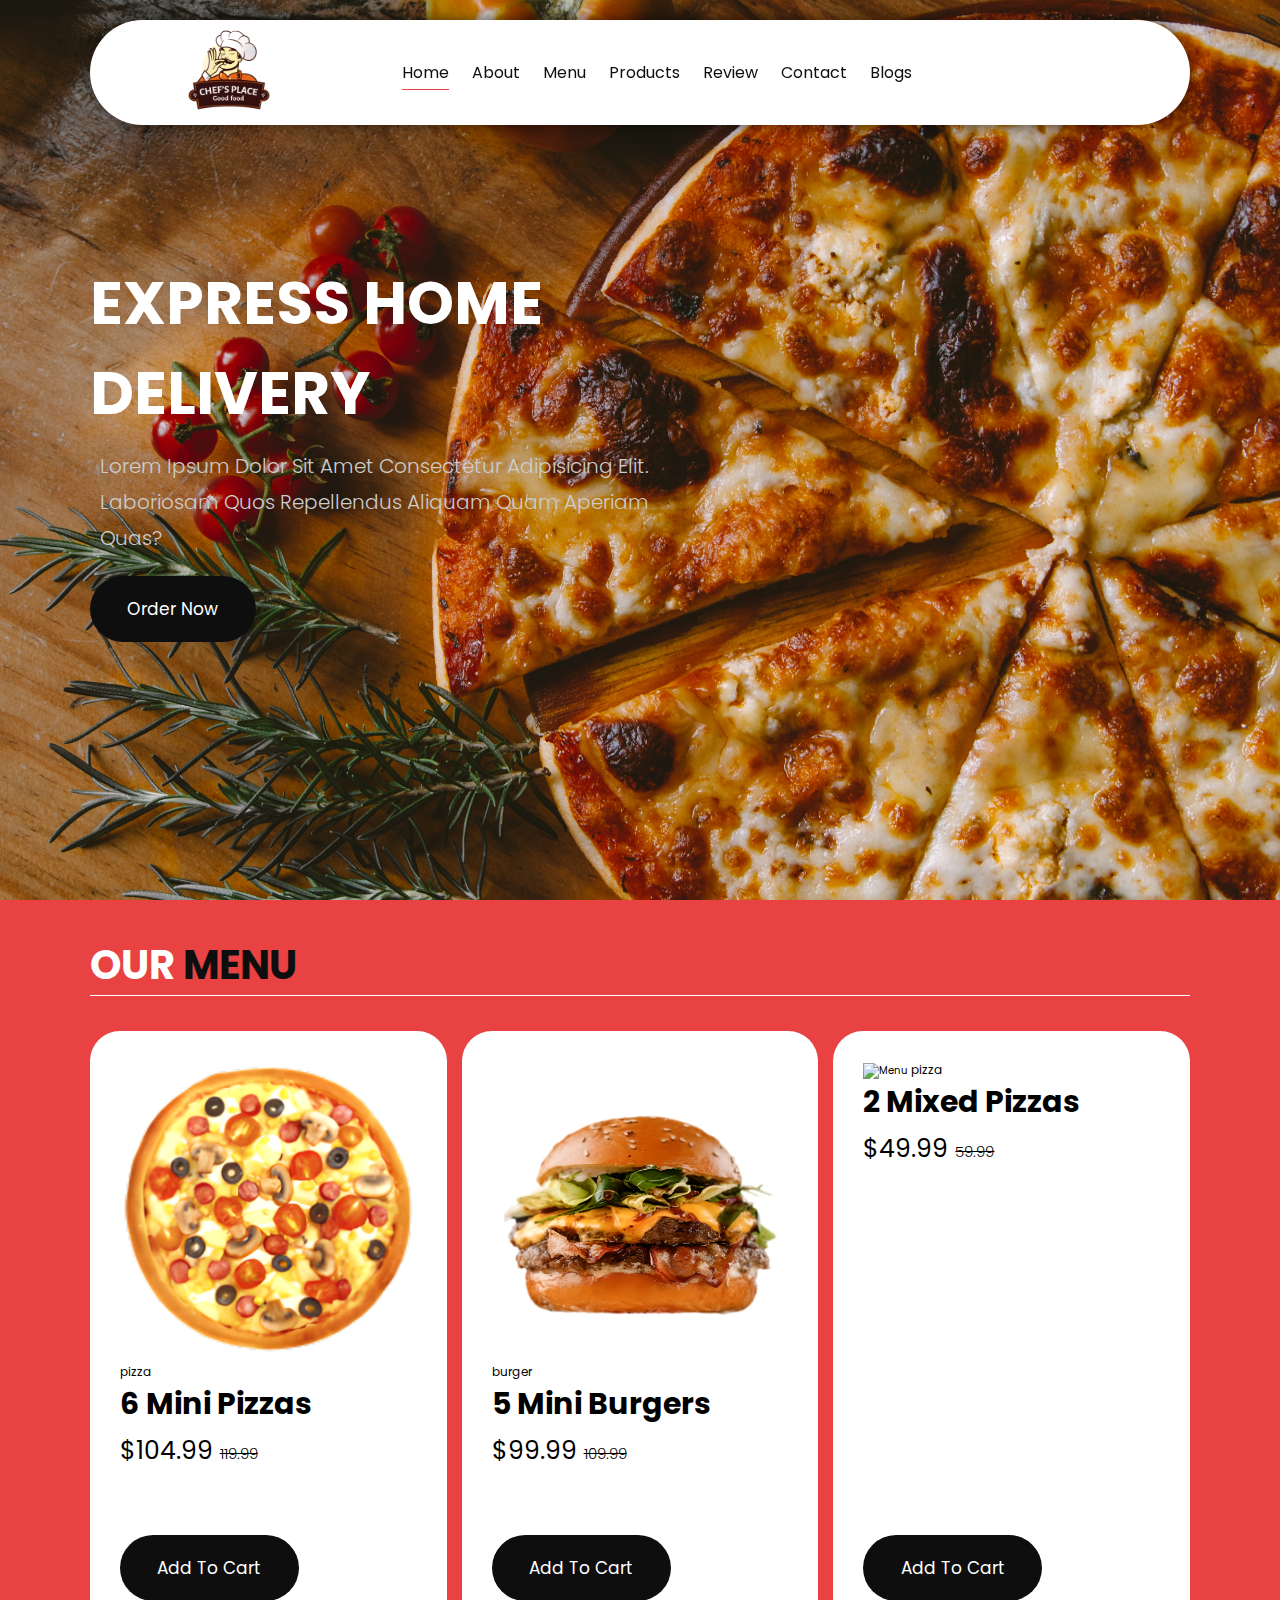
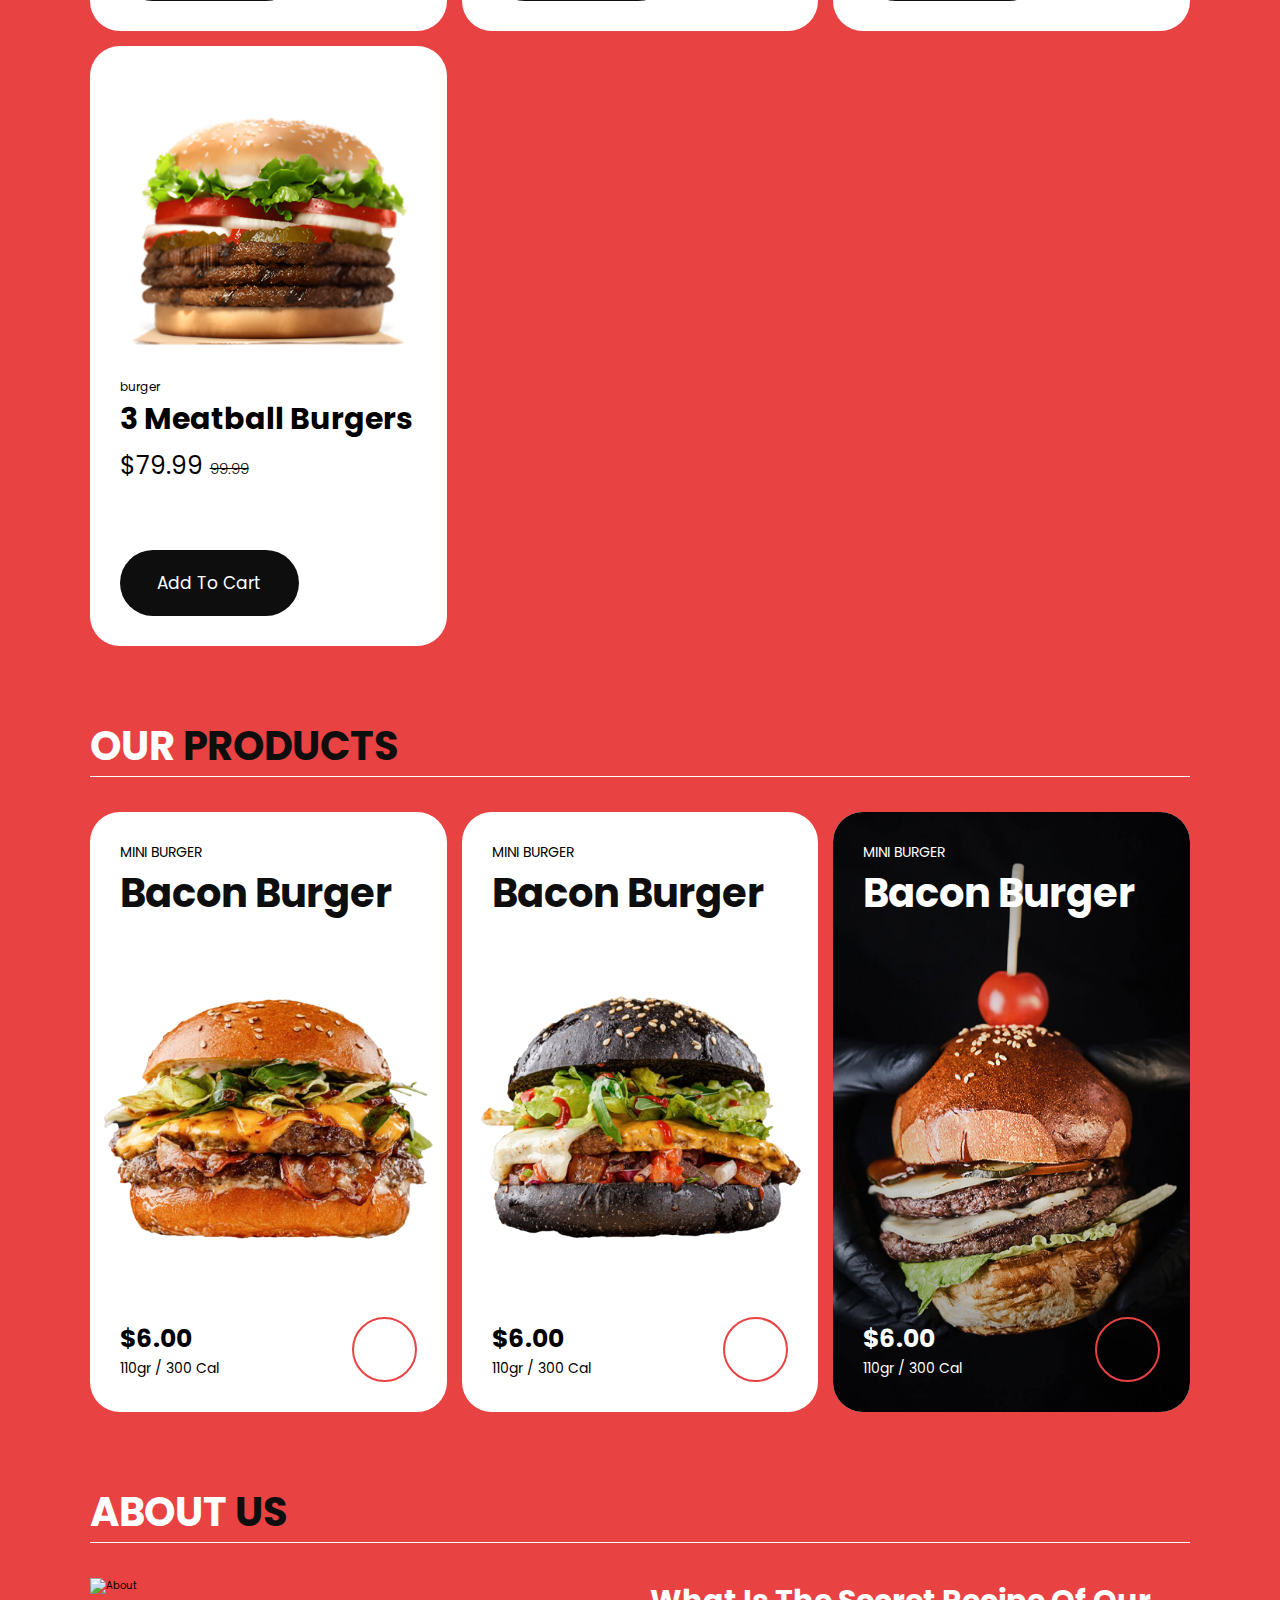
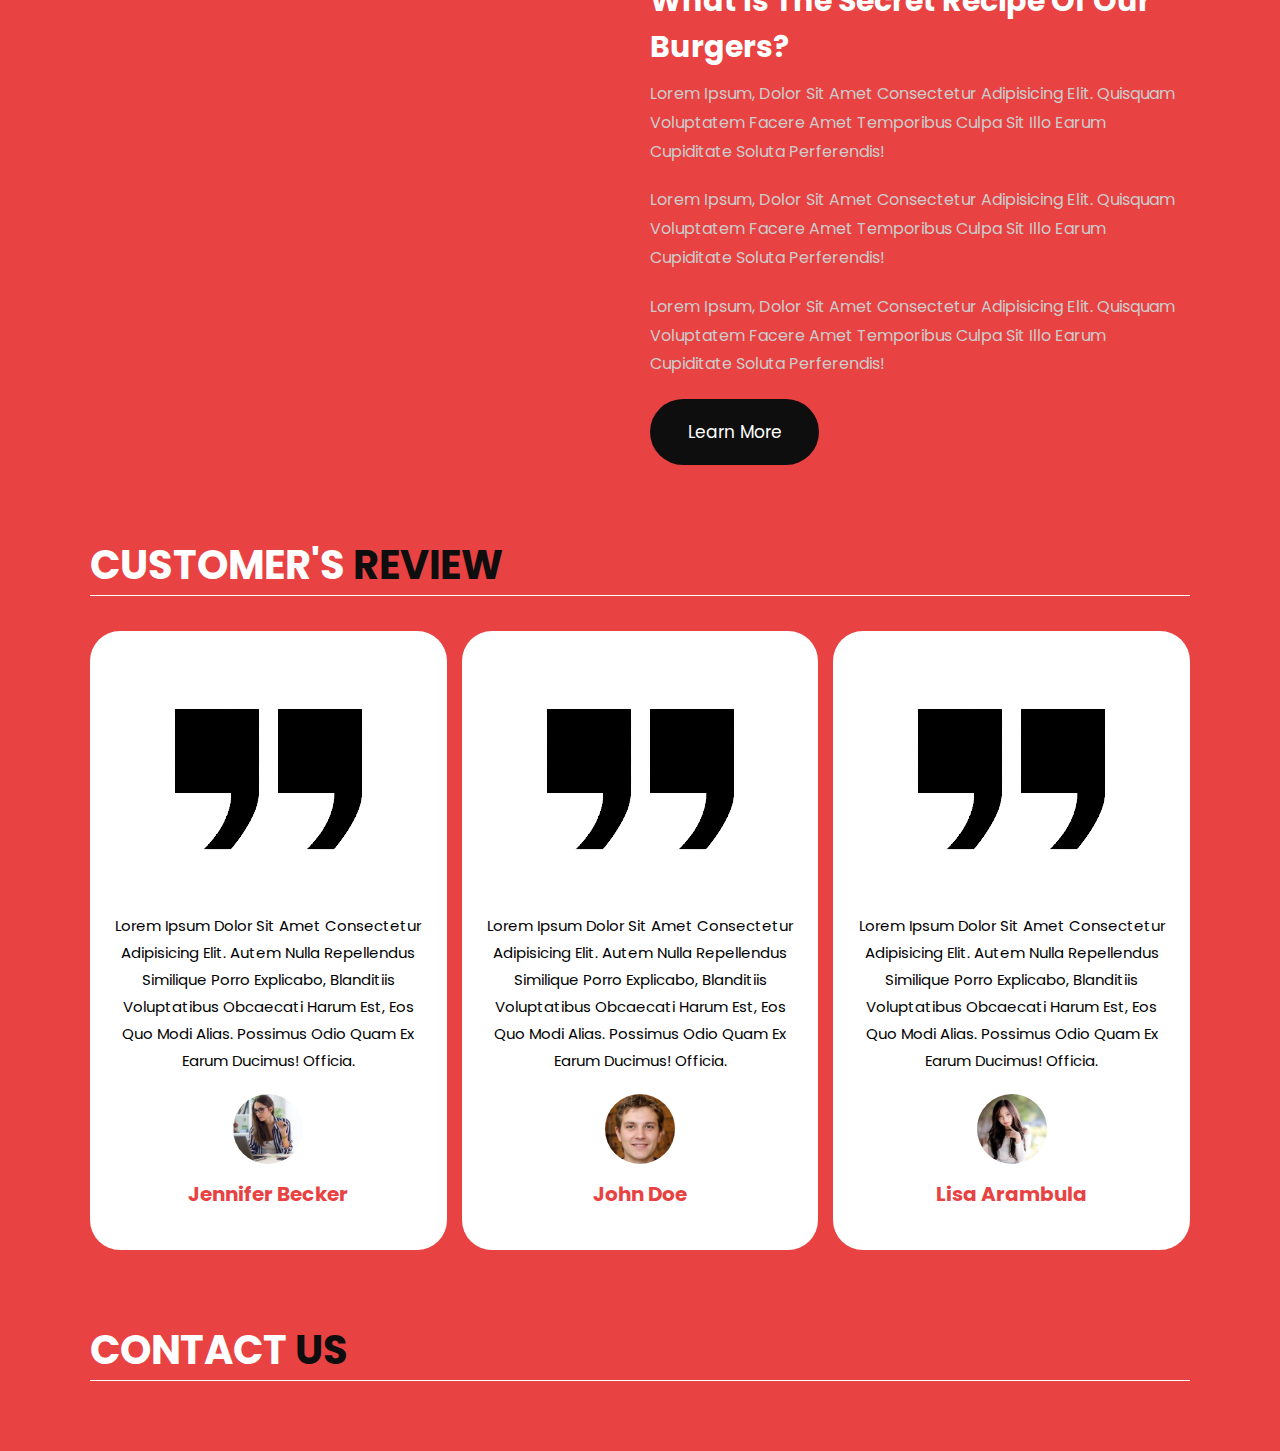
==== index.html @ 084d1977 "first commit" ====
<!DOCTYPE html>
<html lang="en">

<head>
  <meta charset="UTF-8" />
  <meta http-equiv="X-UA-Compatible" content="IE=edge" />
  <meta name="viewport" content="width=device-width, initial-scale=1.0" />
  <link rel="stylesheet" href="https://cdnjs.cloudflare.com/ajax/libs/font-awesome/6.4.0/css/all.min.css"
    integrity="sha512-iecdLmaskl7CVkqkXNQ/ZH/XLlvWZOJyj7Yy7tcenmpD1ypASozpmT/E0iPtmFIB46ZmdtAc9eNBvH0H/ZpiBw=="
    crossorigin="anonymous" referrerpolicy="no-referrer" />
  <title>RestaurandWebSite</title>
  <link rel="stylesheet" href="style.css" />
</head>

<body>
  <!-- header section start -->
  <header class="header">
    <a href="#" class="logo">
      <img src="images/logo.png" alt="logo" />
    </a>
    <nav class="navbar">
      <a href="#" class="active">Home</a>
      <a href="#">About</a>
      <a href="#">Menu</a>
      <a href="#">Products</a>
      <a href="#">Review</a>
      <a href="#">Contact</a>
      <a href="#">Blogs</a>
    </nav>
    <div class="buttons">
      <button>
        <i class="fas fa-search"></i>
      </button>
      <button>
        <i class="fas fa-shopping-cart"></i>
      </button>
      <button>
        <i class="fas fa-bars"></i>
      </button>
    </div>
  </header>
  <!-- header section end -->

  <!-- home section start -->
  <section class="home">
    <div class="content">
      <h3>EXPRESS HOME DELIVERY</h3>
      <p>
        Lorem Ipsum Dolor Sit Amet Consectetur Adipisicing Elit. Laboriosam
        Quos Repellendus Aliquam Quam Aperiam Quas?
      </p>
      <a href="#" class="btn">Order Now</a>
    </div>
  </section>
  <!-- home section end -->

  <!-- menu section start -->
  <section class="menu">
    <h1 class="heading">our <span>menu</span></h1>
    <div class="box-container">
      <div class="box">
        <div class="box-head">
          <img src="images/menu-1.png" alt="menu" />
          <span class="menu-category">PIZZA</span>
          <h3>6 Mini Pizzas</h3>
          <div class="price">$104.99 <span>119.99</span></div>
        </div>
        <div class="box-bottom"></div>
        <a href="#" class="btn">add to cart</a>
      </div>
      <div class="box">
        <div class="box-head">
          <img src="images/menu-2.png" alt="menu" />
          <span class="menu-category">burger</span>
          <h3>5 Mini Burgers</h3>
          <div class="price">$99.99 <span>109.99</span></div>
        </div>
        <div class="box-bottom"></div>
        <a href="#" class="btn">add to cart</a>
      </div>
      <div class="box">
        <div class="box-head">
          <img src="images/menu-3.png" alt="menu" />
          <span class="menu-category">pizza</span>
          <h3>2 Mixed Pizzas</h3>
          <div class="price">$49.99 <span>59.99</span></div>
        </div>
        <div class="box-bottom"></div>
        <a href="#" class="btn">add to cart</a>
      </div>
      <div class="box">
        <div class="box-head">
          <img src="images/menu-4.png" alt="menu" />
          <span class="menu-category">burger</span>
          <h3>3 Meatball Burgers</h3>
          <div class="price">$79.99 <span>99.99</span></div>
        </div>
        <div class="box-bottom"></div>
        <a href="#" class="btn">add to cart</a>
      </div>
    </div>
    <!-- bu şekilde parçalı parçalı yazarsak daha kolay yazmış olacaz -->
  </section>
  <!-- menu section end -->
  <!-- products section start -->
  <section class="products">
    <h1 class="heading">our <span>products</span></h1>
    <div class="box-container">
      <div class="box">
        <div class="box-head">
          <span class="title">MINI BURGER</span>
          <a href="#" class="name">Bacon Burger</a>
        </div>
        <div class="image">
          <img src="images/product-1.png" alt="" />
        </div>
        <div class="box-bottom">
          <div class="info">
            <b class="price">$6.00</b>
            <span class="amount">110gr / 300 Cal</span>
          </div>
          <div class="product-btn">
            <a href="#">
              <i class="fas fa-plus"></i>
            </a>
          </div>
        </div>
      </div>
      <div class="box">
        <div class="box-head">
          <span class="title">MINI BURGER</span>
          <a href="#" class="name">Bacon Burger</a>
        </div>
        <div class="image">
          <img src="images/product-2.png" alt="" />
        </div>
        <div class="box-bottom">
          <div class="info">
            <b class="price">$6.00</b>
            <span class="amount">110gr / 300 Cal</span>
          </div>
          <div class="product-btn">
            <a href="#">
              <i class="fas fa-plus"></i>
            </a>
          </div>
        </div>
      </div>
      <div class="box dark-bg">
        <div class="box-head">
          <span class="title">MINI BURGER</span>
          <a href="#" class="name">Bacon Burger</a>
        </div>
        <div class="image">
          <img src="images/dark-product.jpg" alt="" />
        </div>
        <div class="box-bottom">
          <div class="info">
            <b class="price">$6.00</b>
            <span class="amount">110gr / 300 Cal</span>
          </div>
          <div class="product-btn">
            <a href="#">
              <i class="fas fa-plus"></i>
            </a>
          </div>
        </div>
      </div>
    </div>
  </section>
  <!-- products section end -->

  <!-- about section start -->
  <section class="about">
    <h1 class="heading">About <span>Us</span></h1>
    <div class="row">
      <div class="image">
        <img src="images/about.jpg" alt="about">
      </div>
      <div class="content">
        <h3>What Is The Secret Recipe Of Our Burgers?</h3>
        <p>
          Lorem Ipsum, Dolor Sit Amet Consectetur Adipisicing Elit. Quisquam Voluptatem Facere Amet Temporibus Culpa Sit
          Illo Earum Cupiditate Soluta Perferendis!
        </p>
        <p>
          Lorem Ipsum, Dolor Sit Amet Consectetur Adipisicing Elit. Quisquam Voluptatem Facere Amet Temporibus Culpa Sit
          Illo Earum Cupiditate Soluta Perferendis!
        </p>
        <p>
          Lorem Ipsum, Dolor Sit Amet Consectetur Adipisicing Elit. Quisquam Voluptatem Facere Amet Temporibus Culpa Sit
          Illo Earum Cupiditate Soluta Perferendis!
        </p>
        <a href="#" class="btn">learn more</a>
      </div>

    </div>

  </section>
  <!-- about section end -->

  <!-- review section start -->
  <section class="review">
    <h1 class="heading">customer's <span>review</span></h1>
    <div class="box-container">
      <div class="box">
        <img src="images/quote.png" alt="quote">
        <p>
          Lorem Ipsum Dolor Sit Amet Consectetur Adipisicing Elit. Autem Nulla Repellendus Similique Porro Explicabo,
          Blanditiis Voluptatibus Obcaecati Harum Est, Eos Quo Modi Alias. Possimus Odio Quam Ex Earum Ducimus! Officia.
        </p>
        <img src="images/avatar-1.png" alt="avatar" class="user">
        <h3>Jennifer Becker</h3>
        <div class="stars">
          <i class="fas fa-star"></i>
          <i class="fas fa-star"></i>
          <i class="fas fa-star"></i>
          <i class="fas fa-star"></i>
          <i class="fas fa-star-half-alt"></i>
        </div>
      </div>
      <div class="box">
        <img src="images/quote.png" alt="quote">
        <p>
          Lorem Ipsum Dolor Sit Amet Consectetur Adipisicing Elit. Autem Nulla Repellendus Similique Porro Explicabo,
          Blanditiis Voluptatibus Obcaecati Harum Est, Eos Quo Modi Alias. Possimus Odio Quam Ex Earum Ducimus! Officia.
        </p>
        <img src="images/avatar-2.png" alt="avatar" class="user">
        <h3>John Doe</h3>
        <div class="stars">
          <i class="fas fa-star"></i>
          <i class="fas fa-star"></i>
          <i class="fas fa-star"></i>
          <i class="fas fa-star"></i>
          <i class="fas fa-star-half-alt"></i>
        </div>
      </div>
      <div class="box">
        <img src="images/quote.png" alt="quote">
        <p>
          Lorem Ipsum Dolor Sit Amet Consectetur Adipisicing Elit. Autem Nulla Repellendus Similique Porro Explicabo,
          Blanditiis Voluptatibus Obcaecati Harum Est, Eos Quo Modi Alias. Possimus Odio Quam Ex Earum Ducimus! Officia.
        </p>
        <img src="images/avatar-3.png" alt="avatar" class="user">
        <h3>Lisa Arambula</h3>
        <div class="stars">
          <i class="fas fa-star"></i>
          <i class="fas fa-star"></i>
          <i class="fas fa-star"></i>
          <i class="fas fa-star"></i>
          <i class="fas fa-star-half-alt"></i>
        </div>
      </div>

    </div>
  </section>
  <!-- review section end -->

  <!-- contact section start -->
  <section class="contact">
    <h1 class="heading">contact <span>us</span></h1>
  </section>
  <!-- contact section end -->
</body>

</html>
---- style.css ----
@import url("https://fonts.googleapis.com/css2?family=Poppins:wght@100;300;400;500;600&display=swap");

:root {
  --main-color: #e84242;
  --black-color: #0e0e0e;
  --border: 0.1rem solid rgba(255, 255, 255, 0.4);
}

* {
  font-family: "Poppins", sans-serif;
  margin: 0;
  padding: 0;
  box-sizing: border-box;
  outline: none;
  border: none;
  text-decoration: none;
  text-transform: capitalize;
  transition: 0.2s ease;
}

/*rem olarak vermem lazım çünkü responsivde sıkıntı çıkarıyor fontlar- fontsize ı
 62.5% olarak ayarlıyoruz çünkü 1rem=16px iken bu şekilde 10px e düşüyor*/
html {
  font-size: 62.5%;
  overflow-x: hidden;
  scroll-padding-top: 9rem;
  scroll-behavior: smooth;
}
html::-webkit-scrollbar {
  width: 0.8rem;
  background-color: white;
}
html::-webkit-scrollbar-track {
  background-color: transparent;
}
html::-webkit-scrollbar-thumb {
  background-color: var(--black-color);
  border-radius: 3rem;
}
body {
  background-color: var(--main-color);
}

section {
  /*! burda bütün sectionlar soldan ve sağdan aynı hizada olacaklar */
  padding: 3.5rem 7%;
}

.box-container {
  display: grid;
  grid-template-columns: repeat(auto-fit, minmax(30rem, 1fr));
  /* minmax(30rem, 1fr) vererek resimleri otamatik hizaladı */
  gap: 1.5rem;
}

a {
  color: var(--black-color);
  text-decoration: none;
}

.btn {
  color: #fff;
  margin-top: 1rem;
  display: inline-block;
  padding: 2rem 3.75rem;
  background-color: var(--black-color);
  border-radius: 30rem;
  font-size: 1.7rem;
}
.btn:hover {
  opacity: 0.9;
}

.heading {
  color: #fff;
  text-transform: uppercase;
  font-size: 4rem;
  margin-bottom: 3.5rem;
  border-bottom: 0.1rem solid #fff;
}

.heading span {
  color: var(--black-color);
  text-transform: uppercase;
}

/* header start */
.header .logo img {
  height: 10rem;
}

.header {
  background-color: #fff;
  display: flex;
  align-items: center;
  justify-content: space-between;
  padding: 0 7%;
  margin: 2rem 7%;
  border-radius: 30rem;
  box-shadow: 0 0 17px -2px rgba(0, 0, 0, 0.75);
  position: sticky;
  /* pos. sticky ve top0 header ı sabitliyor */
  top: 0;
  /* pos. sticky ve top0 header ı sabitliyor */
  z-index: 1000;
  /* önünü bir şey kapatmasın */
}

.header .navbar a {
  margin: 0 1rem;
  font-size: 1.6rem;
  color: var(--black-color);
  border-bottom: 0.1rem solid transparent;
}

.header .navbar .active,
.header .navbar a:hover {
  border-color: var(--main-color);
  padding-bottom: 0.5rem;
}

.header .buttons button {
  cursor: pointer;
  margin-left: 2rem;
  font-size: 2.5rem;
  background-color: transparent;
}

/* header end */

/* home start */
.home {
  min-height: 100vh;
  background: url(images/home.jpg) no-repeat;
  background-size: cover;
  background-position: center;
  margin-top: -14.5rem;
  display: flex;
  align-items: center;
}

.home .content {
  max-width: 60rem;
}

.home .content h3 {
  font-size: 6rem;
  color: #fff;
}

.home .content p {
  font-size: 2rem;
  font-weight: 300;
  padding: 1rem;
  line-height: 1.8;
  color: #ccc;
}

/* home end */

/* menu start */
.menu .box-container .box {
  background-color: #fff;
  padding: 3rem;
  border-radius: 3rem;
  min-height: 60rem;
  display: flex;
  flex-direction: column;
  align-items: flex-start;
  justify-content: space-between;
}

.menu .box-container .box img {
  width: 100%;
  object-fit: cover;
}

.menu .box-container .box .menu-category {
  font-size: 1.2rem;
  text-transform: lowercase;
}

.menu .box-container .box h3 {
  font-size: 3rem;
}

.menu .box-container .box .price {
  font-size: 2.5rem;
  padding: 0.5rem 0;
}

.menu .box-container .box .price span {
  text-decoration: line-through;
  font-size: 1.5rem;
  font-weight: 300;
}
/* menu end */

/* products start */

.products .box-container .box {
  text-align: center;
  background-color: #fff;
  position: relative;
  padding: 3rem;
  border-radius: 3rem;
  height: 60rem; /* (.menu .box-container .box) gibi neden min-height değil?  */
  display: flex;
  flex-direction: column;
  /* align-items: flex-start; ? (.menu .box-container .box) gibi neden olmadı?  */
  justify-content: space-between;
}

.products .box-container .box .box-head {
  display: flex;
  flex-direction: column;
  align-items: flex-start;
  position: relative;
  z-index: 10;
}
.products .box-container .box .box-head .title {
  font-size: 1.4rem;
}
.products .box-container .box .box-head .name {
  font-size: 4rem;
  font-weight: bold;
  text-align: start;
  overflow-wrap: anywhere;
}
.products .box-container .dark-bg .box-head .name,
.products .box-container .dark-bg .box-head .title {
  color: #fff;
}

.products .box-container img {
  position: absolute;
  top: 50%;
  left: 50%;
  width: 100%;
  object-fit: cover;
  transform: translate(-50%, -50%);
  border-radius: 3rem;
}

.products .box-container .dark-bg img {
  top: 0;
  left: 0;
  width: 100%;
  height: 100%;
  transform: unset;
}

.products .box-container .box-bottom {
  display: flex;
  align-items: center;
  justify-content: space-between;
  position: relative;
  z-index: 10;
}
.products .box-container .box-bottom .info {
  display: flex;
  flex-direction: column;
  align-items: flex-start;
}
.products .box-container .box-bottom .info .price {
  font-size: 2.5rem;
}
.products .box-container .box-bottom .info .amount {
  font-size: 1.4rem;
}
.products .box-container .dark-bg .box-bottom .info .price,
.products .box-container .dark-bg .box-bottom .info .amount {
  color: #fff;
}
.products .box-container .box-bottom .product-btn a {
  display: flex;
  align-items: center;
  justify-content: center;
  border: 0.2rem solid var(--main-color);
  width: 6.5rem;
  height: 6.5rem;
  border-radius: 50%;
}
.products .box-container .box-bottom .product-btn a i {
  font-size: 1.6rem;
  color: var(--main-color);
}
/* products end */

/* about start */
.about .row {
  /* 1 div içindeki farklı divleri yan yana getirme */
  display: flex;

  /* ekran sıkıştığında bozulmadan aşağı kaydrma */
  flex-wrap: wrap;

  /* resim ve yazılar arasına -yani 2 div arasına- boşluk verdik */
  column-gap: 2rem;
}
.about .row .image {
  flex: 1 1 45rem;
}
.about .row img {
  width: 100%;
}
.about .row .content {
  /* (.about .row .image) ile aynı özellikler vererek eşit hizaladık */
  flex: 1 1 45rem;
}
.about .row .content h3 {
  font-size: 3rem;
  color: #fff;
}
.about .row .content p {
  font-size: 1.6rem;
  color: #ccc;
  line-height: 1.8; /* satırlar arası boşluk verme */
  padding: 1rem 0; /* paragraflar arası boşluk verme */
} 
/* about end */

/* review start */
.review .box-container .box {
  border: var(--border); 
  text-align: center; /* paragraf ortlanır */
  padding: 3rem 2rem;
  background-color: #fff;
  border-radius: 3rem;
}
.review .box-container .box p {
  font-size: 1.5rem;
  line-height: 1.8;
  padding: 2rem 0;
}
.review .box-container .box .user {
  height: 7rem;
  width: 7rem;
  border-radius: 50%;
  object-fit: cover;
}
.review .box-container .box h3 {
  padding: 1rem 0;
  font-size: 2rem;
  color: var(--main-color);
}
.review .box-container .box .stars i {
  font-size: 1.5rem;
  color: gold;
}
/* review end */
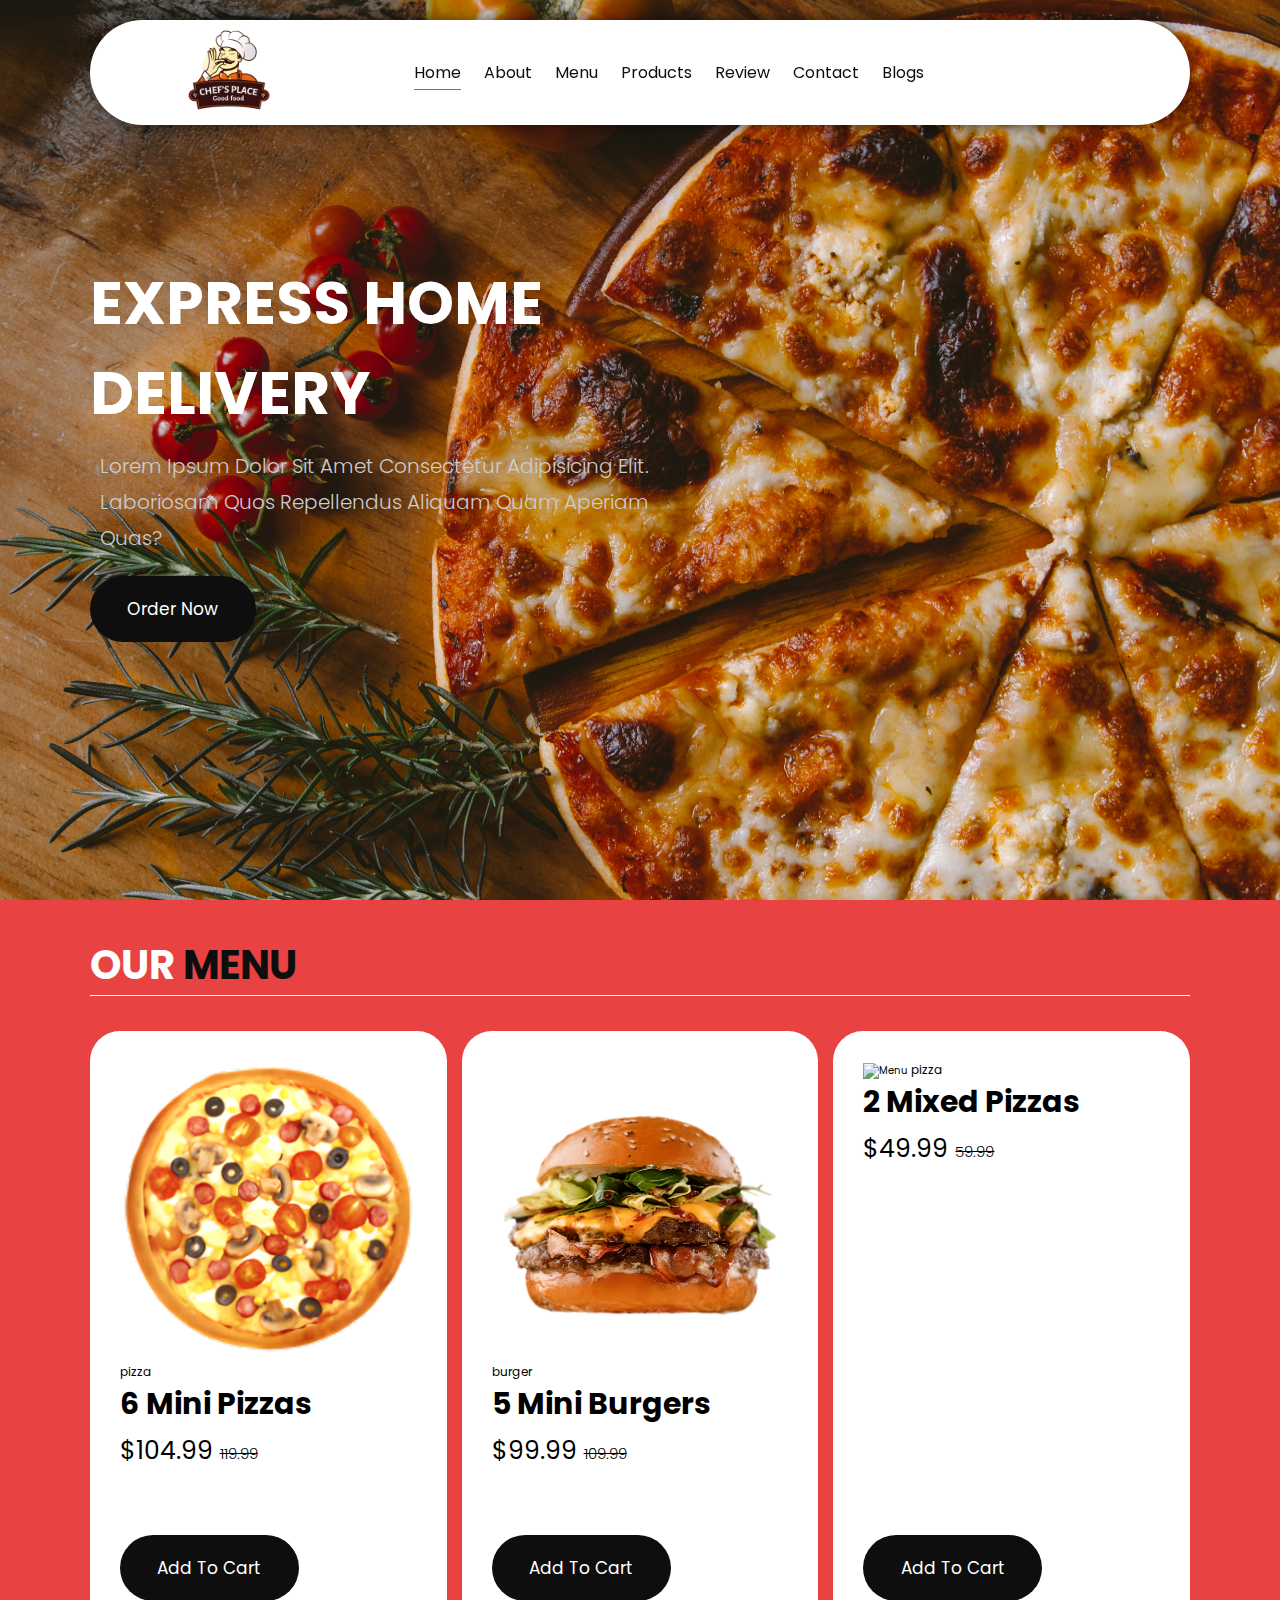
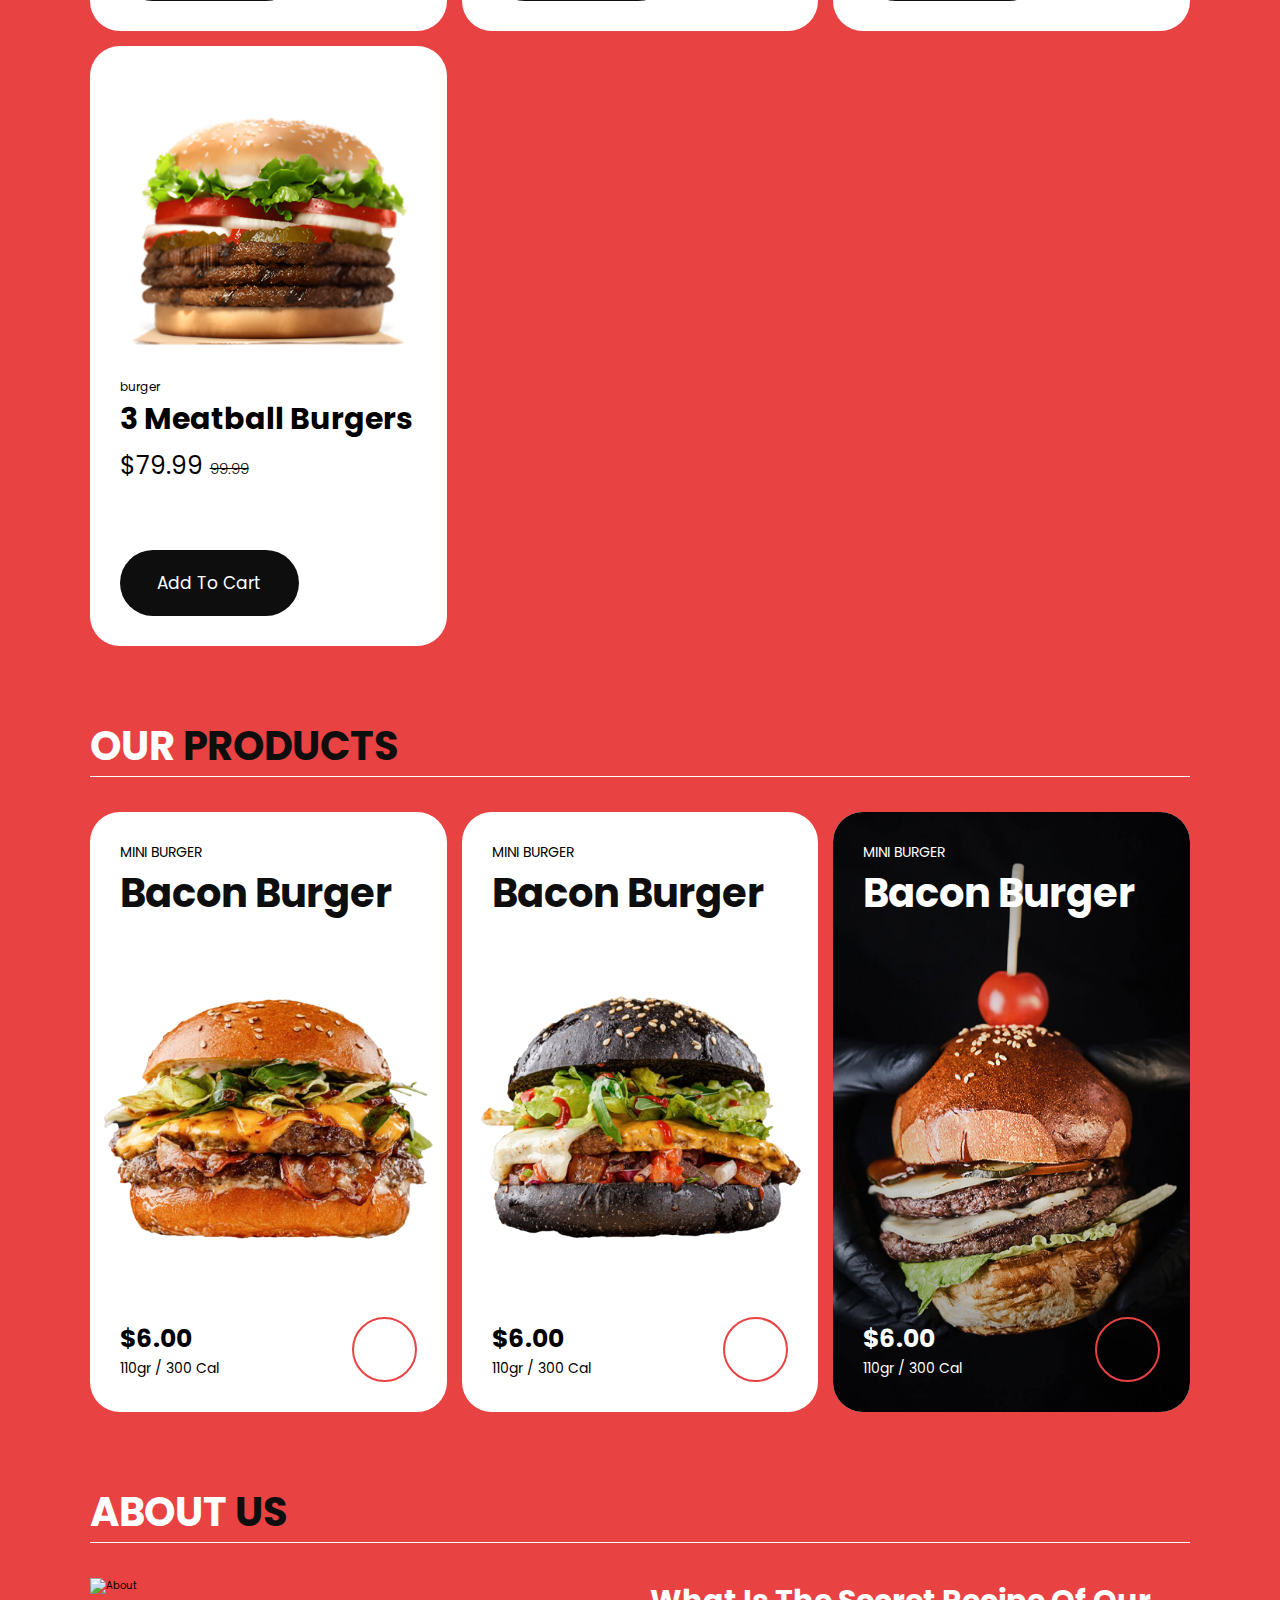
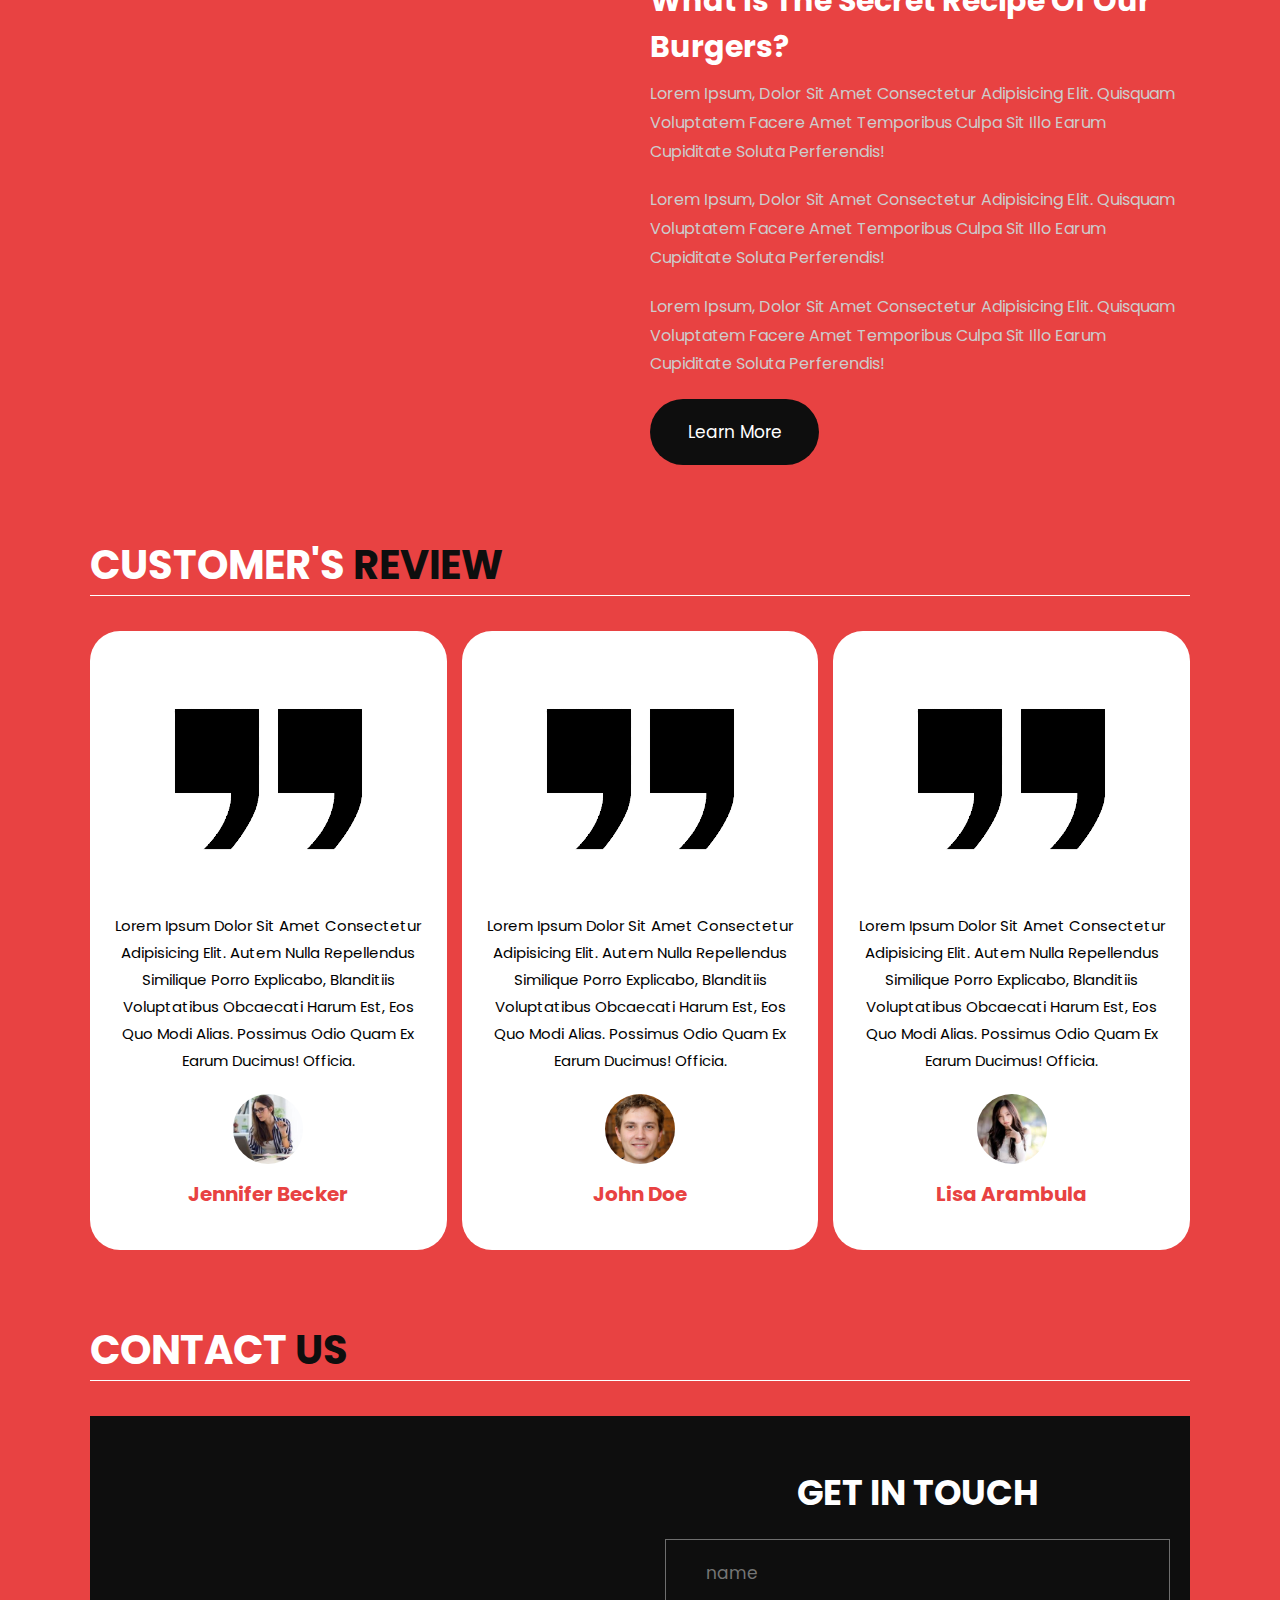
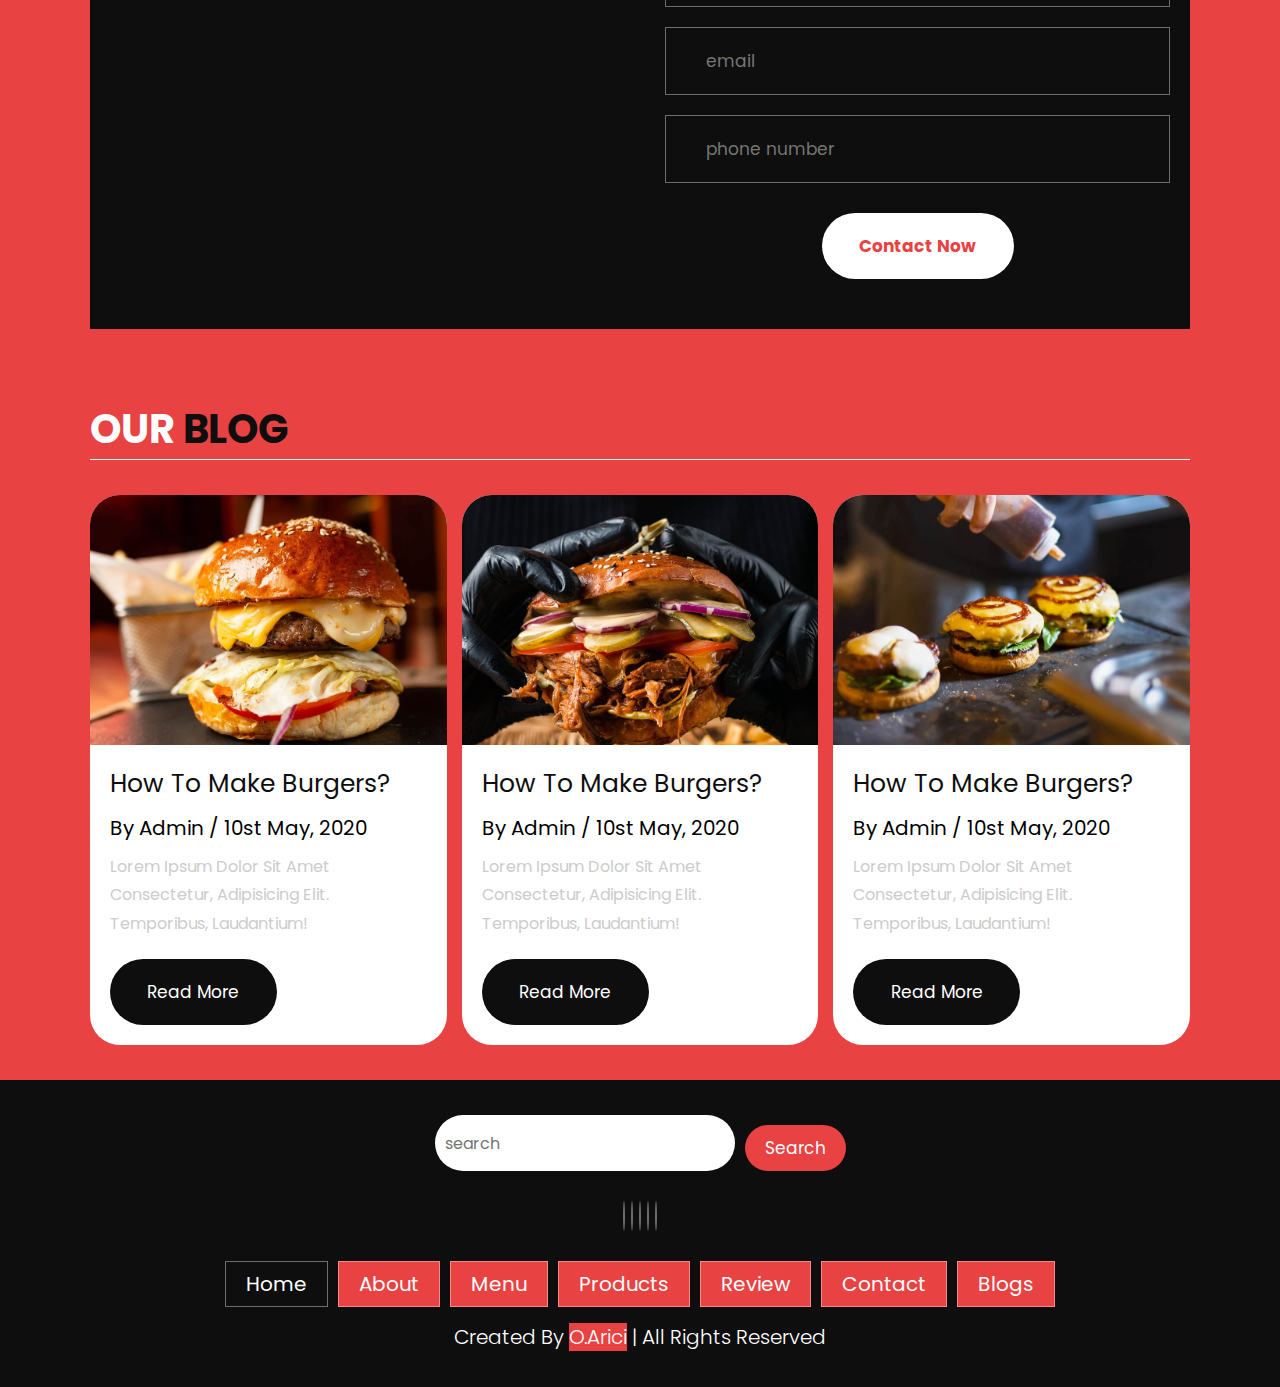
==== commit dec6ea18: "gif added" ====
--- a/index.html
+++ b/index.html
@@ -8,7 +8,7 @@
   <link rel="stylesheet" href="https://cdnjs.cloudflare.com/ajax/libs/font-awesome/6.4.0/css/all.min.css"
     integrity="sha512-iecdLmaskl7CVkqkXNQ/ZH/XLlvWZOJyj7Yy7tcenmpD1ypASozpmT/E0iPtmFIB46ZmdtAc9eNBvH0H/ZpiBw=="
     crossorigin="anonymous" referrerpolicy="no-referrer" />
-  <title>RestaurandWebSite</title>
+  <title>RestaurandWebSiteM</title>
   <link rel="stylesheet" href="style.css" />
 </head>
 
@@ -19,6 +19,374 @@
       <img src="images/logo.png" alt="logo" />
     </a>
     <nav class="navbar">
+      <a href="index.html" class="active">Home</a>
+      <a href="about.html">About</a>
+      <a href="menu.html">Menu</a>
+      <a href="products.html">Products</a>
+      <a href="review.html">Review</a>
+      <a href="contact.html">Contact</a>
+      <a href="blogs.html ">Blogs</a>
+    </nav>
+    <div class="buttons">
+      <button id="search-btn">
+        <i class="fas fa-search"></i>
+      </button>
+      <button id="cart-btn">
+        <i class="fas fa-shopping-cart"></i>
+      </button>
+      <button id="menu-btn">
+        <i class="fas fa-bars"></i>
+      </button>
+    </div>
+
+    <div class="search-form">
+      <input type="text" 
+      class="search-input" 
+      id="search-box" 
+      placeholder="search here"
+      />
+      <i class="fas fa-search"></i>
+    </div>
+
+    <div class="cart-items-container">
+      <div class="cart-item">
+        <i class="fas fa-times"></i>
+        <img src="images/menu-1.png" alt="menu">
+        <div class="content">
+          <h3>cart item 01</h3>
+          <div class="price">$15.99/-</div>
+        </div>
+      </div> <div class="cart-item">
+        <i class="fas fa-times"></i>
+        <img src="images/menu-2.png" alt="menu">
+        <div class="content">
+          <h3>cart item 02</h3>
+          <div class="price">$15.99/-</div>
+        </div>
+      </div> <div class="cart-item">
+        <i class="fas fa-times"></i>
+        <img src="images/menu-3.png" alt="menu">
+        <div class="content">
+          <h3>cart item 03</h3>
+          <div class="price">$15.99/-</div>
+        </div>
+      </div> <div class="cart-item">
+        <i class="fas fa-times"></i>
+        <img src="images/menu-4.png" alt="menu">
+        <div class="content">
+          <h3>cart item 04</h3>
+          <div class="price">$15.99/-</div>
+        </div>
+      </div>
+      <a href="#" class="btn">checkout now</a>
+    </div>
+  </header>
+  <!-- header section end -->
+
+  <!-- home section start -->
+  <section class="home" id="home">
+    <div class="content">
+      <h3>EXPRESS HOME DELIVERY</h3>
+      <p>
+        Lorem Ipsum Dolor Sit Amet Consectetur Adipisicing Elit. Laboriosam
+        Quos Repellendus Aliquam Quam Aperiam Quas?
+      </p>
+      <a href="#" class="btn">Order Now</a>
+    </div>
+  </section>
+  <!-- home section end -->
+
+  <!-- menu section start -->
+  <section class="menu" id="menu">
+    <h1 class="heading">our <span>menu</span></h1>
+    <div class="box-container">
+      <div class="box">
+        <div class="box-head">
+          <img src="images/menu-1.png" alt="menu" />
+          <span class="menu-category">PIZZA</span>
+          <h3>6 Mini Pizzas</h3>
+          <div class="price">$104.99 <span>119.99</span></div>
+        </div>
+        <div class="box-bottom">
+          <a href="#" class="btn">add to cart</a>
+        </div>
+      </div>
+      <div class="box">
+        <div class="box-head">
+          <img src="images/menu-2.png" alt="menu" />
+          <span class="menu-category">burger</span>
+          <h3>5 Mini Burgers</h3>
+          <div class="price">$99.99 <span>109.99</span></div>
+        </div>
+        <div class="box-bottom">
+          <a href="#" class="btn">add to cart</a>
+        </div>
+      </div>
+      <div class="box">
+        <div class="box-head">
+          <img src="images/menu-3.png" alt="menu" />
+          <span class="menu-category">pizza</span>
+          <h3>2 Mixed Pizzas</h3>
+          <div class="price">$49.99 <span>59.99</span></div>
+        </div>
+        <div class="box-bottom">
+          <a href="#" class="btn">add to cart</a>
+        </div>
+      </div>
+      <div class="box">
+        <div class="box-head">
+          <img src="images/menu-4.png" alt="menu" />
+          <span class="menu-category">burger</span>
+          <h3>3 Meatball Burgers</h3>
+          <div class="price">$79.99 <span>99.99</span></div>
+        </div>
+        <div class="box-bottom">
+          <a href="#" class="btn">add to cart</a>
+        </div>
+      </div>
+    </div>
+    <!-- bu şekilde parçalı parçalı yazarsak daha kolay yazmış olacaz -->
+  </section>
+  <!-- menu section end -->
+  <!-- products section start -->
+  <section class="products" id="products">
+    <h1 class="heading">our <span>products</span></h1>
+    <div class="box-container">
+      <div class="box">
+        <div class="box-head">
+          <span class="title">MINI BURGER</span>
+          <a href="#" class="name">Bacon Burger</a>
+        </div>
+        <div class="image">
+          <img src="images/product-1.png" alt="" />
+        </div>
+        <div class="box-bottom">
+          <div class="info">
+            <b class="price">$6.00</b>
+            <span class="amount">110gr / 300 Cal</span>
+          </div>
+          <div class="product-btn">
+            <a href="#">
+              <i class="fas fa-plus"></i>
+            </a>
+          </div>
+        </div>
+      </div>
+      <div class="box">
+        <div class="box-head">
+          <span class="title">MINI BURGER</span>
+          <a href="#" class="name">Bacon Burger</a>
+        </div>
+        <div class="image">
+          <img src="images/product-2.png" alt="" />
+        </div>
+        <div class="box-bottom">
+          <div class="info">
+            <b class="price">$6.00</b>
+            <span class="amount">110gr / 300 Cal</span>
+          </div>
+          <div class="product-btn">
+            <a href="#">
+              <i class="fas fa-plus"></i>
+            </a>
+          </div>
+        </div>
+      </div>
+      <div class="box dark-bg">
+        <div class="box-head">
+          <span class="title">MINI BURGER</span>
+          <a href="#" class="name">Bacon Burger</a>
+        </div>
+        <div class="image">
+          <img src="images/dark-product.jpg" alt="" />
+        </div>
+        <div class="box-bottom">
+          <div class="info">
+            <b class="price">$6.00</b>
+            <span class="amount">110gr / 300 Cal</span>
+          </div>
+          <div class="product-btn">
+            <a href="#">
+              <i class="fas fa-plus"></i>
+            </a>
+          </div>
+        </div>
+      </div>
+    </div>
+  </section>
+  <!-- products section end -->
+
+  <!-- about section start -->
+  <section class="about" id="about">
+    <h1 class="heading">About <span>Us</span></h1>
+    <div class="row">
+      <div class="image">
+        <img src="images/about.jpg" alt="about">
+      </div>
+      <div class="content">
+        <h3>What Is The Secret Recipe Of Our Burgers?</h3>
+        <p>
+          Lorem Ipsum, Dolor Sit Amet Consectetur Adipisicing Elit. Quisquam Voluptatem Facere Amet Temporibus Culpa Sit
+          Illo Earum Cupiditate Soluta Perferendis!
+        </p>
+        <p>
+          Lorem Ipsum, Dolor Sit Amet Consectetur Adipisicing Elit. Quisquam Voluptatem Facere Amet Temporibus Culpa Sit
+          Illo Earum Cupiditate Soluta Perferendis!
+        </p>
+        <p>
+          Lorem Ipsum, Dolor Sit Amet Consectetur Adipisicing Elit. Quisquam Voluptatem Facere Amet Temporibus Culpa Sit
+          Illo Earum Cupiditate Soluta Perferendis!
+        </p>
+        <a href="#" class="btn">learn more</a>
+      </div>
+
+    </div>
+
+  </section>
+  <!-- about section end -->
+
+  <!-- review section start -->
+  <section class="review" id="review">
+    <h1 class="heading">customer's <span>review</span></h1>
+    <div class="box-container">
+      <div class="box">
+        <img src="images/quote.png" alt="quote">
+        <p>
+          Lorem Ipsum Dolor Sit Amet Consectetur Adipisicing Elit. Autem Nulla Repellendus Similique Porro Explicabo,
+          Blanditiis Voluptatibus Obcaecati Harum Est, Eos Quo Modi Alias. Possimus Odio Quam Ex Earum Ducimus! Officia.
+        </p>
+        <img src="images/avatar-1.png" alt="avatar" class="user">
+        <h3>Jennifer Becker</h3>
+        <div class="stars">
+          <i class="fas fa-star"></i>
+          <i class="fas fa-star"></i>
+          <i class="fas fa-star"></i>
+          <i class="fas fa-star"></i>
+          <i class="fas fa-star-half-alt"></i>
+        </div>
+      </div>
+      <div class="box">
+        <img src="images/quote.png" alt="quote">
+        <p>
+          Lorem Ipsum Dolor Sit Amet Consectetur Adipisicing Elit. Autem Nulla Repellendus Similique Porro Explicabo,
+          Blanditiis Voluptatibus Obcaecati Harum Est, Eos Quo Modi Alias. Possimus Odio Quam Ex Earum Ducimus! Officia.
+        </p>
+        <img src="images/avatar-2.png" alt="avatar" class="user">
+        <h3>John Doe</h3>
+        <div class="stars">
+          <i class="fas fa-star"></i>
+          <i class="fas fa-star"></i>
+          <i class="fas fa-star"></i>
+          <i class="fas fa-star"></i>
+          <i class="fas fa-star-half-alt"></i>
+        </div>
+      </div>
+      <div class="box">
+        <img src="images/quote.png" alt="quote">
+        <p>
+          Lorem Ipsum Dolor Sit Amet Consectetur Adipisicing Elit. Autem Nulla Repellendus Similique Porro Explicabo,
+          Blanditiis Voluptatibus Obcaecati Harum Est, Eos Quo Modi Alias. Possimus Odio Quam Ex Earum Ducimus! Officia.
+        </p>
+        <img src="images/avatar-3.png" alt="avatar" class="user">
+        <h3>Lisa Arambula</h3>
+        <div class="stars">
+          <i class="fas fa-star"></i>
+          <i class="fas fa-star"></i>
+          <i class="fas fa-star"></i>
+          <i class="fas fa-star"></i>
+          <i class="fas fa-star-half-alt"></i>
+        </div>
+      </div>
+
+    </div>
+  </section>
+  <!-- review section end -->
+
+  <!-- contact section start -->
+  <section class="contact" id="contact">
+    <h1 class="heading">contact <span>us</span></h1>
+    <div class="row">
+      <iframe class="map"
+        src="https://www.google.com/maps/embed?pb=!1m18!1m12!1m3!1d12037.852231349814!2d28.
+        985091699999998!3d41.03700175!2m3!1f0!2f0!3f0!3m2!1i1024!2i768!4f13.1!3m3!1m2!1s0x14cab7650656bd63%3A0x8ca058b28c20b6c3!2zVGFrc2ltIE1leWRhbsSxLCBHw7xtw7zFn3N1eXUsIDM0NDM1IEJleW_En2x1L8Swc3RhbmJ1bA!5e0!3m2!1str!2str!4v1681095088997!5m2!1str!2str"
+        referrerpolicy="no-referrer-when-downgrade"></iframe>
+      <form>
+        <h3>GET IN TOUCH</h3>
+        <div class="inputBox">
+          <i class="fas fa-user"></i>
+          <input type="text" placeholder="name">
+        </div>
+        <div class="inputBox">
+          <i class="fas fa-envelope"></i>
+          <input type="email" placeholder="email">
+        </div>
+        <div class="inputBox">
+          <i class="fas fa-phone"></i>
+          <input type="number" placeholder="phone number">
+        </div>
+        <input type="submit" class="btn" value="contact now">
+      </form>
+    </div>
+  </section>
+  <!-- contact section end -->
+
+  <!--  blogs section start -->
+  <section class="blogs" id="blogs">
+    <h1 class="heading">our <span>blog</span></h1>
+    <div class="box-container">
+      <div class="box">
+        <div class="image">
+          <img src="images/blog-1.jpg" alt="blog">
+        </div>
+        <div class="content">
+          <a href="#" class="title">how to make burgers?</a>
+          <span>by admin / 10st may, 2020</span>
+          <p>Lorem Ipsum Dolor Sit Amet Consectetur, Adipisicing Elit. Temporibus, Laudantium!</p>
+          <a href="#" class="btn">Read More</a>
+        </div>
+
+      </div>
+      <div class="box">
+        <div class="image">
+          <img src="images/blog-2.jpg" alt="blog">
+        </div>
+        <div class="content">
+          <a href="#" class="title">how to make burgers?</a>
+          <span>by admin / 10st may, 2020</span>
+          <p>Lorem Ipsum Dolor Sit Amet Consectetur, Adipisicing Elit. Temporibus, Laudantium!</p>
+          <a href="#" class="btn">Read More</a>
+        </div>
+
+      </div>
+      <div class="box">
+        <div class="image">
+          <img src="images/blog-3.jpg" alt="blog">
+        </div>
+        <div class="content">
+          <a href="#" class="title">how to make burgers?</a>
+          <span>by admin / 10st may, 2020</span>
+          <p>Lorem Ipsum Dolor Sit Amet Consectetur, Adipisicing Elit. Temporibus, Laudantium!</p>
+          <a href="#" class="btn">Read More</a>
+        </div>
+      </div>
+    </div>
+  </section>
+  <!--  blogs section end -->
+
+  <!--  footer section start -->
+  <section class="footer">
+    <div class="search">
+      <input type="text" class="search-input" placeholder="search">
+      <button class="btn btn-primary">search</button>
+    </div>
+    <div class="share">
+      <a href="#" class="fab fa-facebook"></a>
+      <a href="#" class="fab fa-twitter"></a>
+      <a href="#" class="fab fa-instagram"></a>
+      <a href="#" class="fab fa-linkedin"></a>
+      <a href="#" class="fab fa-pinterest"></a>
+    </div>
+    <div class="links">
       <a href="#" class="active">Home</a>
       <a href="#">About</a>
       <a href="#">Menu</a>
@@ -26,241 +394,15 @@
       <a href="#">Review</a>
       <a href="#">Contact</a>
       <a href="#">Blogs</a>
-    </nav>
-    <div class="buttons">
-      <button>
-        <i class="fas fa-search"></i>
-      </button>
-      <button>
-        <i class="fas fa-shopping-cart"></i>
-      </button>
-      <button>
-        <i class="fas fa-bars"></i>
-      </button>
-    </div>
-  </header>
-  <!-- header section end -->
-
-  <!-- home section start -->
-  <section class="home">
-    <div class="content">
-      <h3>EXPRESS HOME DELIVERY</h3>
-      <p>
-        Lorem Ipsum Dolor Sit Amet Consectetur Adipisicing Elit. Laboriosam
-        Quos Repellendus Aliquam Quam Aperiam Quas?
-      </p>
-      <a href="#" class="btn">Order Now</a>
-    </div>
-  </section>
-  <!-- home section end -->
-
-  <!-- menu section start -->
-  <section class="menu">
-    <h1 class="heading">our <span>menu</span></h1>
-    <div class="box-container">
-      <div class="box">
-        <div class="box-head">
-          <img src="images/menu-1.png" alt="menu" />
-          <span class="menu-category">PIZZA</span>
-          <h3>6 Mini Pizzas</h3>
-          <div class="price">$104.99 <span>119.99</span></div>
-        </div>
-        <div class="box-bottom"></div>
-        <a href="#" class="btn">add to cart</a>
-      </div>
-      <div class="box">
-        <div class="box-head">
-          <img src="images/menu-2.png" alt="menu" />
-          <span class="menu-category">burger</span>
-          <h3>5 Mini Burgers</h3>
-          <div class="price">$99.99 <span>109.99</span></div>
-        </div>
-        <div class="box-bottom"></div>
-        <a href="#" class="btn">add to cart</a>
-      </div>
-      <div class="box">
-        <div class="box-head">
-          <img src="images/menu-3.png" alt="menu" />
-          <span class="menu-category">pizza</span>
-          <h3>2 Mixed Pizzas</h3>
-          <div class="price">$49.99 <span>59.99</span></div>
-        </div>
-        <div class="box-bottom"></div>
-        <a href="#" class="btn">add to cart</a>
-      </div>
-      <div class="box">
-        <div class="box-head">
-          <img src="images/menu-4.png" alt="menu" />
-          <span class="menu-category">burger</span>
-          <h3>3 Meatball Burgers</h3>
-          <div class="price">$79.99 <span>99.99</span></div>
-        </div>
-        <div class="box-bottom"></div>
-        <a href="#" class="btn">add to cart</a>
-      </div>
-    </div>
-    <!-- bu şekilde parçalı parçalı yazarsak daha kolay yazmış olacaz -->
-  </section>
-  <!-- menu section end -->
-  <!-- products section start -->
-  <section class="products">
-    <h1 class="heading">our <span>products</span></h1>
-    <div class="box-container">
-      <div class="box">
-        <div class="box-head">
-          <span class="title">MINI BURGER</span>
-          <a href="#" class="name">Bacon Burger</a>
-        </div>
-        <div class="image">
-          <img src="images/product-1.png" alt="" />
-        </div>
-        <div class="box-bottom">
-          <div class="info">
-            <b class="price">$6.00</b>
-            <span class="amount">110gr / 300 Cal</span>
-          </div>
-          <div class="product-btn">
-            <a href="#">
-              <i class="fas fa-plus"></i>
-            </a>
-          </div>
-        </div>
-      </div>
-      <div class="box">
-        <div class="box-head">
-          <span class="title">MINI BURGER</span>
-          <a href="#" class="name">Bacon Burger</a>
-        </div>
-        <div class="image">
-          <img src="images/product-2.png" alt="" />
-        </div>
-        <div class="box-bottom">
-          <div class="info">
-            <b class="price">$6.00</b>
-            <span class="amount">110gr / 300 Cal</span>
-          </div>
-          <div class="product-btn">
-            <a href="#">
-              <i class="fas fa-plus"></i>
-            </a>
-          </div>
-        </div>
-      </div>
-      <div class="box dark-bg">
-        <div class="box-head">
-          <span class="title">MINI BURGER</span>
-          <a href="#" class="name">Bacon Burger</a>
-        </div>
-        <div class="image">
-          <img src="images/dark-product.jpg" alt="" />
-        </div>
-        <div class="box-bottom">
-          <div class="info">
-            <b class="price">$6.00</b>
-            <span class="amount">110gr / 300 Cal</span>
-          </div>
-          <div class="product-btn">
-            <a href="#">
-              <i class="fas fa-plus"></i>
-            </a>
-          </div>
-        </div>
-      </div>
-    </div>
-  </section>
-  <!-- products section end -->
-
-  <!-- about section start -->
-  <section class="about">
-    <h1 class="heading">About <span>Us</span></h1>
-    <div class="row">
-      <div class="image">
-        <img src="images/about.jpg" alt="about">
-      </div>
-      <div class="content">
-        <h3>What Is The Secret Recipe Of Our Burgers?</h3>
-        <p>
-          Lorem Ipsum, Dolor Sit Amet Consectetur Adipisicing Elit. Quisquam Voluptatem Facere Amet Temporibus Culpa Sit
-          Illo Earum Cupiditate Soluta Perferendis!
-        </p>
-        <p>
-          Lorem Ipsum, Dolor Sit Amet Consectetur Adipisicing Elit. Quisquam Voluptatem Facere Amet Temporibus Culpa Sit
-          Illo Earum Cupiditate Soluta Perferendis!
-        </p>
-        <p>
-          Lorem Ipsum, Dolor Sit Amet Consectetur Adipisicing Elit. Quisquam Voluptatem Facere Amet Temporibus Culpa Sit
-          Illo Earum Cupiditate Soluta Perferendis!
-        </p>
-        <a href="#" class="btn">learn more</a>
-      </div>
-
-    </div>
-
-  </section>
-  <!-- about section end -->
-
-  <!-- review section start -->
-  <section class="review">
-    <h1 class="heading">customer's <span>review</span></h1>
-    <div class="box-container">
-      <div class="box">
-        <img src="images/quote.png" alt="quote">
-        <p>
-          Lorem Ipsum Dolor Sit Amet Consectetur Adipisicing Elit. Autem Nulla Repellendus Similique Porro Explicabo,
-          Blanditiis Voluptatibus Obcaecati Harum Est, Eos Quo Modi Alias. Possimus Odio Quam Ex Earum Ducimus! Officia.
-        </p>
-        <img src="images/avatar-1.png" alt="avatar" class="user">
-        <h3>Jennifer Becker</h3>
-        <div class="stars">
-          <i class="fas fa-star"></i>
-          <i class="fas fa-star"></i>
-          <i class="fas fa-star"></i>
-          <i class="fas fa-star"></i>
-          <i class="fas fa-star-half-alt"></i>
-        </div>
-      </div>
-      <div class="box">
-        <img src="images/quote.png" alt="quote">
-        <p>
-          Lorem Ipsum Dolor Sit Amet Consectetur Adipisicing Elit. Autem Nulla Repellendus Similique Porro Explicabo,
-          Blanditiis Voluptatibus Obcaecati Harum Est, Eos Quo Modi Alias. Possimus Odio Quam Ex Earum Ducimus! Officia.
-        </p>
-        <img src="images/avatar-2.png" alt="avatar" class="user">
-        <h3>John Doe</h3>
-        <div class="stars">
-          <i class="fas fa-star"></i>
-          <i class="fas fa-star"></i>
-          <i class="fas fa-star"></i>
-          <i class="fas fa-star"></i>
-          <i class="fas fa-star-half-alt"></i>
-        </div>
-      </div>
-      <div class="box">
-        <img src="images/quote.png" alt="quote">
-        <p>
-          Lorem Ipsum Dolor Sit Amet Consectetur Adipisicing Elit. Autem Nulla Repellendus Similique Porro Explicabo,
-          Blanditiis Voluptatibus Obcaecati Harum Est, Eos Quo Modi Alias. Possimus Odio Quam Ex Earum Ducimus! Officia.
-        </p>
-        <img src="images/avatar-3.png" alt="avatar" class="user">
-        <h3>Lisa Arambula</h3>
-        <div class="stars">
-          <i class="fas fa-star"></i>
-          <i class="fas fa-star"></i>
-          <i class="fas fa-star"></i>
-          <i class="fas fa-star"></i>
-          <i class="fas fa-star-half-alt"></i>
-        </div>
-      </div>
-
-    </div>
-  </section>
-  <!-- review section end -->
-
-  <!-- contact section start -->
-  <section class="contact">
-    <h1 class="heading">contact <span>us</span></h1>
-  </section>
-  <!-- contact section end -->
+    </div>
+    <div class="credit">
+      created by <span>o.arici</span> | all rights reserved
+    </div>
+  </section>
+  <!--  footer section end -->
+  <script src="js/script.js"></script>
+
+
 </body>
 
 </html>--- a/style.css
+++ b/style.css
@@ -66,6 +66,7 @@
   background-color: var(--black-color);
   border-radius: 30rem;
   font-size: 1.7rem;
+  cursor: pointer;
 }
 .btn:hover {
   opacity: 0.9;
@@ -84,7 +85,40 @@
   text-transform: uppercase;
 }
 
+.search-input {
+  font-size: 1.6rem;
+  color: var(--black-color);
+  padding: 1rem;
+  text-transform: none;
+  border-radius: 3rem;
+}
+
 /* header start */
+.header .search-form {
+  position: absolute;
+  top: 115%;
+  right: 7%;
+  background-color: #fff;
+  width: 50rem;
+  height: 5rem;
+  display: flex;
+  align-items: center;
+  border-radius: 3rem;
+  box-shadow: 0px 20px 14px 0px rgba(0 0 0 / 75%);
+  transform: scaleY(0);
+}
+.header .search-form.active {
+  transform: scaleY(1);
+}
+.header .search-form i {
+  cursor: pointer;
+  font-size: 2.2rem;
+  margin-right: 1.5rem;
+  color: var(--black-color);
+}
+.header .search-form input {
+  width: 100%;
+}
 .header .logo img {
   height: 10rem;
 }
@@ -126,6 +160,58 @@
   background-color: transparent;
 }
 
+.header .cart-items-container {
+  position: absolute;
+  top: 95%;
+  height: calc(100vh - 9rem);
+  width: 35rem;
+  background-color: #fff;
+  box-shadow: 0 0 17px -2px rgba(0, 0, 0, 0.75);
+  right: -100%;
+}
+.header .cart-items-container.active {
+  right: 3rem;
+}
+.header .cart-items-container .cart-item {
+  position: relative;
+  display: flex;
+  align-items: center;
+  gap: 1.5rem;
+  padding: 1.5rem;
+}
+.header .cart-items-container .cart-item:hover {
+  box-shadow: 0 0 17px -2px rgba(0, 0, 0, 0.75);
+}
+.header .cart-items-container .cart-item .fa-times {
+  position: absolute;
+  top: 1rem;
+  right: 1.5rem;
+  font-size: 2rem;
+  cursor: pointer;
+  color: var(--black-color);
+}
+
+.header .cart-items-container .cart-item img{
+  height: 7rem;
+}
+.header .cart-items-container .cart-item .content h3 {
+  font-size: 2rem;
+  color: var(--black-color);
+  padding-bottom: 0.5rem;
+}
+.header .cart-items-container .cart-item .content .price {
+  color: var(--black-color);
+  font-size: 1.5rem;
+}
+.header .cart-items-container .btn {
+  width: 100%;
+  border-radius: unset;
+  text-align: center;
+}
+
+.header #menu-btn {
+  display: none;
+}
 /* header end */
 
 /* home start */
@@ -349,3 +435,212 @@
   color: gold;
 }
 /* review end */
+
+/* contact start */
+.contact .row {
+  display: flex;
+  background-color: var(--black-color);
+  flex-wrap: wrap;
+  gap: 1rem;
+}
+.contact .row .map {
+  flex: 1 1 45rem;
+  width: 100%;
+  object-fit: cover;
+}
+.contact .row form {
+  flex: 1 1 45rem;
+  padding: 5rem 2rem;
+  text-align: center;
+}
+.contact .row form h3 {
+  text-transform: uppercase;
+  font-size: 3.5rem;
+  color: #fff;
+}
+.contact .row form .inputBox {
+  display: flex;
+  align-items: center;
+  margin: 2rem 0;
+  border: var(--border);
+}
+.contact .row form .inputBox i {
+  color: #fff;
+  font-size: 2rem;
+  padding-left: 2rem;
+}
+.contact .row form .inputBox input {
+  color: #fff;
+  background-color: transparent;
+  width: 100%;
+  padding: 2rem;
+  font-size: 1.7rem;
+  text-transform: none;
+}
+.contact .row form .btn {
+  color: var(--main-color);
+  background-color: #fff;
+  font-weight: bold;
+}
+/* contact end */
+
+/* blogs start */
+.blogs .box-container .box {
+  background-color: #fff;
+  border-radius: 3rem;
+}
+.blogs .box-container .box .image {
+  height: 25rem;
+  width: 100%;
+  overflow: hidden;
+  border-top-left-radius: 3rem;
+  border-top-right-radius: 3rem;
+}
+.blogs .box-container .box .image img {
+  height: 100%;
+  width: 100%;
+  object-fit: cover;
+}
+.blogs .box-container .box:hover .image img {
+  transform: scale(1.2);
+}
+.blogs .box-container .box .content {
+  padding: 2rem;
+}
+.blogs .box-container .box .content .title {
+  line-height: 1.5;
+  font-size: 2.5rem;
+}
+
+.blogs .box-container .box .content span {
+  display: block;
+  padding-top: 1rem;
+  font-size: 2rem;
+}
+.blogs .box-container .box .content p {
+  font-size: 1.6rem;
+  line-height: 1.8;
+  color: #ccc;
+  padding: 1rem 0;
+}
+/* blogs end */
+
+/* footer start */
+.footer {
+  background-color: var(--black-color);
+  text-align: center;
+}
+.footer .search {
+  display: flex;
+  justify-content: center;
+}
+.footer .search .search-input {
+  width: 30rem;
+}
+.footer .search .btn-primary {
+  background-color: var(--main-color);
+  margin-left: 1rem;
+  padding: 1rem 2rem;
+}
+.footer .share {
+  padding: 2rem 0;
+}
+.footer .share a {
+  color: #fff;
+  margin: 0.3rem;
+  font-size: 2rem;
+  width: 5rem;
+  height: 5rem;
+  line-height: 5rem;
+  border: var(--border);
+  border-radius: 50%;
+}
+.footer .share a:hover {
+  background-color: var(--main-color);
+}
+
+.footer .links {
+  display: flex;
+  justify-content: center;
+  flex-wrap: wrap;
+  gap: 1rem;
+}
+.footer .links a {
+  color: #fff;
+  background-color: var(--main-color);
+  font-size: 2rem;
+  padding: 0.7rem 2rem;
+  border: var(--border);
+}
+.footer .links a:hover {
+  background-color: var(--black-color);
+  opacity: 0.7;
+}
+.footer .links a.active {
+  background-color: var(--black-color);
+}
+.footer .credit {
+  color: #fff;
+  font-weight: 300;
+  padding-top: 1.5rem;
+  font-size: 2rem;
+}
+.footer .credit span {
+  background-color: var(--main-color);
+}
+/* footer end */
+
+/* responsive start */
+@media (max-width: 991px) {
+  html {
+    font-size: 55%;
+  }
+
+  .header {
+    padding: 1.5rem 2rem;    
+  }
+
+  section {
+    padding: 2rem;
+  }
+  .products .box-container .box .box-head .name {
+    font-size: 3.4rem;
+  }
+}
+
+@media (max-width: 768px) {
+  .header #menu-btn {
+    display: inline-block;
+  }
+  .header .navbar {
+    position: absolute;
+    top: 95%;
+    background-color: #fff;
+    height: calc(100vh - 9rem);
+    width: 30rem;
+    box-shadow: 0px 20px 14px 0px rgba(0 0 0 / 75%);
+    right: -100%;
+  }
+  .header .navbar.active {
+    right: 3rem;
+  }
+  .header .navbar a {
+    color: var(--black-color);
+    display: block;
+    margin: 1.5rem;
+    padding: 0.5rem;
+    font-size: 2rem ;
+  }
+}
+
+@media (max-width: 768px) {
+  html {
+    font-size: 50%;
+  }
+
+}
+  
+
+/* responsive end */
+
+
